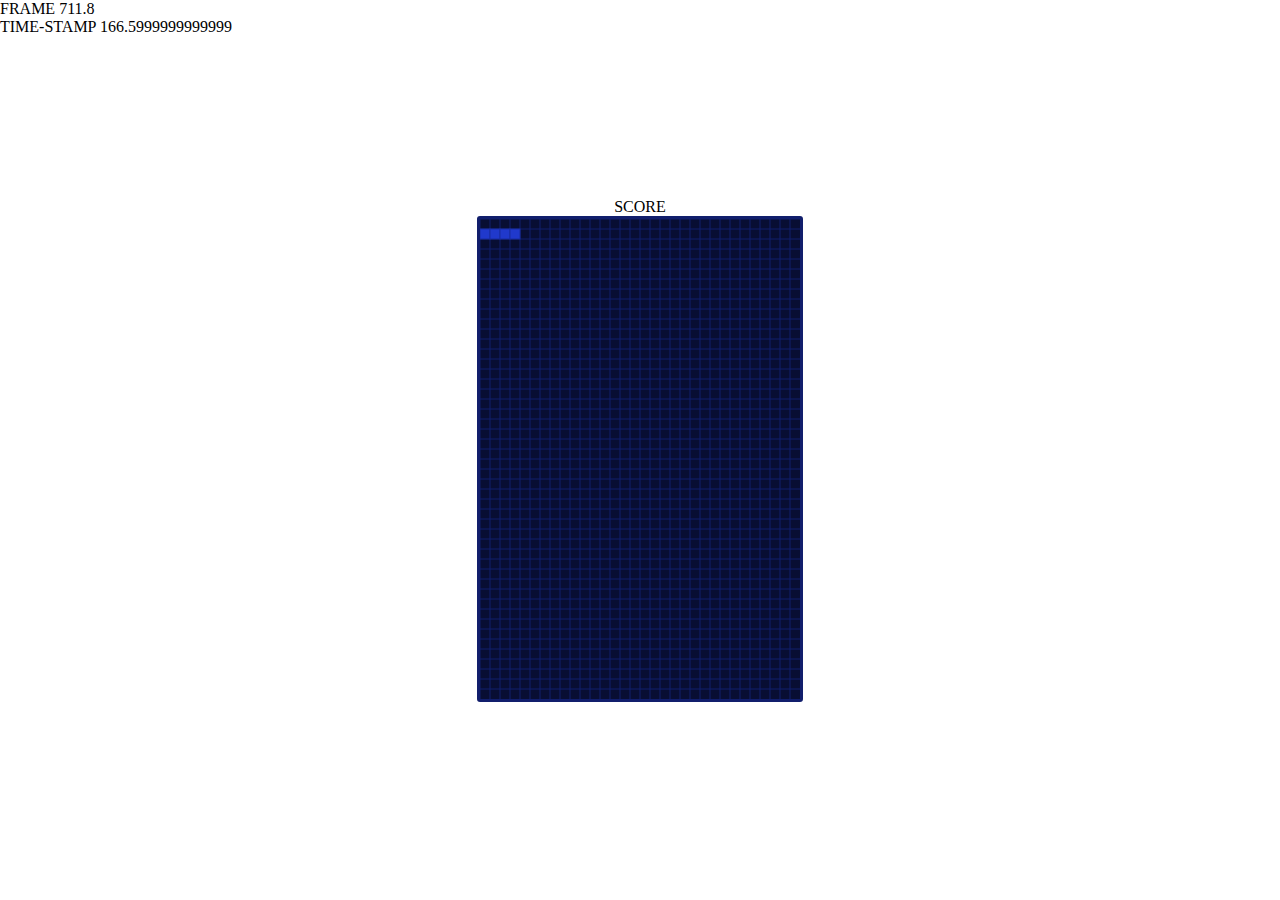
==== games/tetris/index.html @ 6eea1307 "Start creating tetris game" ====
<!DOCTYPE html>
<html>
  <head>
    <meta name="viewport" content="width=device-width, initial-scale=1">
    <meta charset="utf-8">
    
    <title>Tetris</title>
    
    <!-- Vector -->
    <script src="scripts/vector.js" type="text/javascript"></script>
    <!-- Block -->
    <script src="scripts/block.js" type="text/javascript"></script>
    <!-- Tetris Game Script -->
    <script src="scripts/tetris.js" type="text/javascript"></script>
    
    <!-- Custom CSS -->
    <link rel="stylesheet" href="css/main.css" type="text/css">
  </head>
  
  <body>
    <div id="debug">
      <div>FRAME <span id="frame"></span></div>
      <div>TIME-STAMP <span id="timestamp"></span></div>
    </div>
    
    <div class="center-box">
      <div class="score-box">
        SCORE <span id="score"></span>
      </div>
      
      <canvas id="game-canvas"></canvas>
    </div>
    
    <!-- JS Entry point -->
    <script src="scripts/main.js" type="text/javascript"></script>
  </body>
</html>
---- games/tetris/css/main.css ----
@import url('game.css');

* {
  margin: 0;
  padding: 0;
}
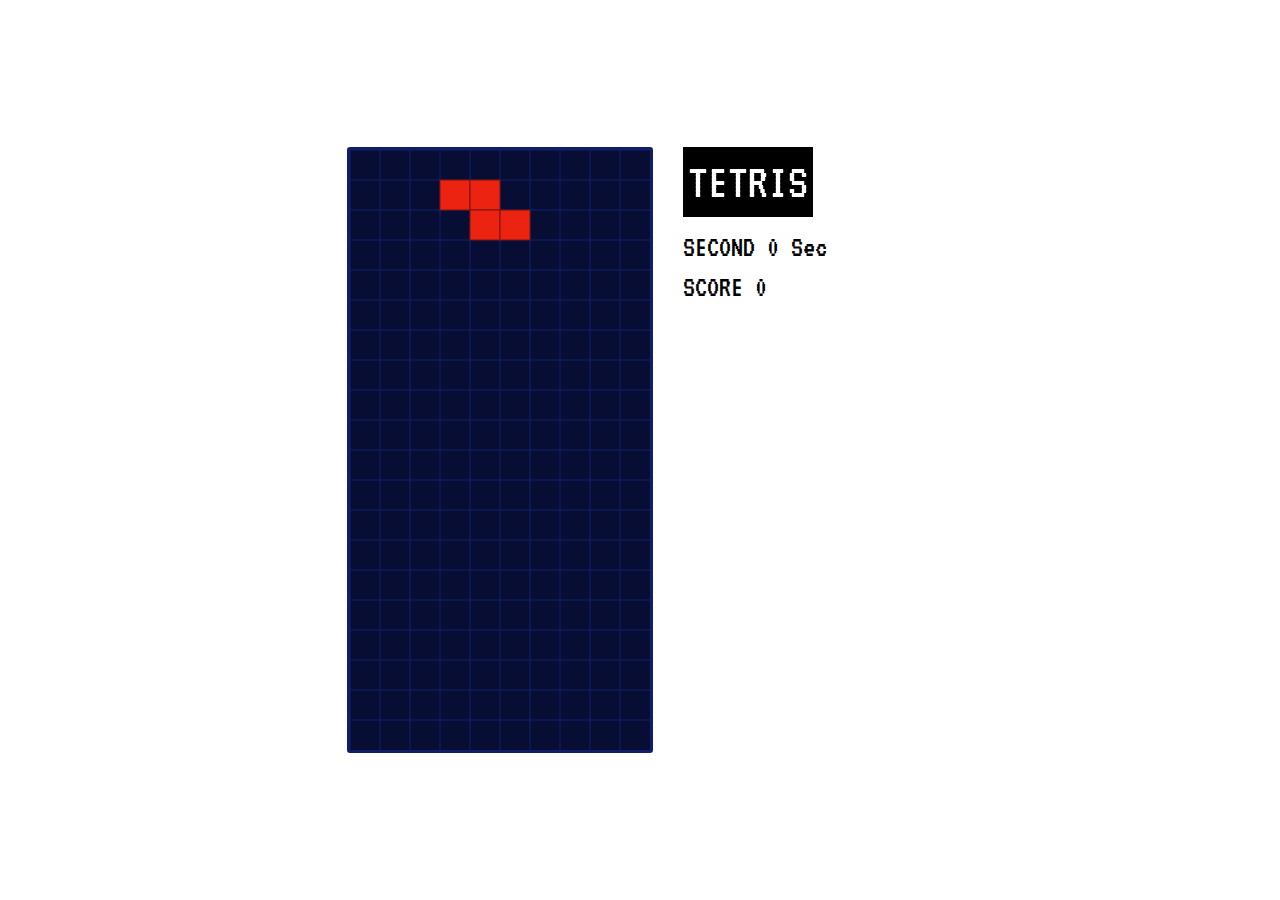
==== commit 2f9290a1: "Create Tetris Game" ====
--- a/games/tetris/index.html
+++ b/games/tetris/index.html
@@ -6,10 +6,12 @@
     
     <title>Tetris</title>
     
-    <!-- Vector -->
-    <script src="scripts/vector.js" type="text/javascript"></script>
     <!-- Block -->
     <script src="scripts/block.js" type="text/javascript"></script>
+    <!-- Screen -->
+    <script src="scripts/screen.js" type="text/javascript"></script>
+    <!-- Tetris Block Shapes -->
+    <script src="scripts/tetrisBlockShapes.js" type="text/javascript"></script>
     <!-- Tetris Game Script -->
     <script src="scripts/tetris.js" type="text/javascript"></script>
     
@@ -24,11 +26,17 @@
     </div>
     
     <div class="center-box">
-      <div class="score-box">
-        SCORE <span id="score"></span>
+      <div class="wrap">
+        <canvas id="game-canvas"></canvas>
+
+        <div id="item-box">
+          <div class="item title">TETRIS</div>
+          <div class="item">SECOND <span id="playtime"></span></div>
+          <div class="item">SCORE <span id="score"></span></div>
+          
+          <div class="item"><span id="status"></span></div>
+        </div>
       </div>
-      
-      <canvas id="game-canvas"></canvas>
     </div>
     
     <!-- JS Entry point -->
--- a/games/tetris/css/main.css
+++ b/games/tetris/css/main.css
@@ -1,3 +1,5 @@
+
+@import url('https://fonts.googleapis.com/css2?family=VT323&display=swap');
 
 @import url('game.css');
 
@@ -5,4 +7,3 @@
   margin: 0;
   padding: 0;
 }
-
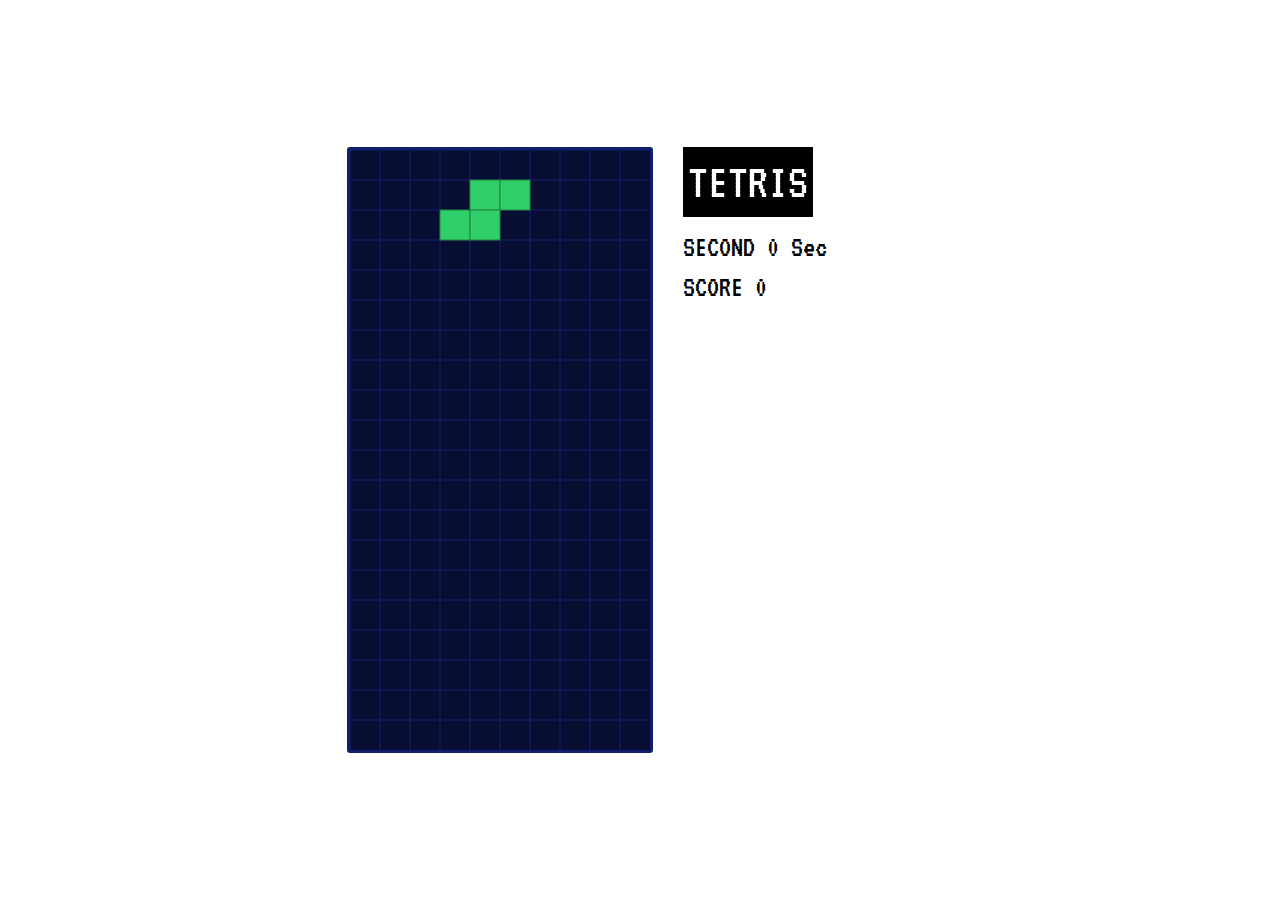
==== commit de3eb5fb: "Remove frame debug elements, scripts and styles" ====
--- a/games/tetris/index.html
+++ b/games/tetris/index.html
@@ -20,11 +20,6 @@
   </head>
   
   <body>
-    <div id="debug">
-      <div>FRAME <span id="frame"></span></div>
-      <div>TIME-STAMP <span id="timestamp"></span></div>
-    </div>
-    
     <div class="center-box">
       <div class="wrap">
         <canvas id="game-canvas"></canvas>
--- a/games/tetris/css/main.css
+++ b/games/tetris/css/main.css
@@ -1,8 +1,11 @@
 
+/* Google Fonts (VT323) */
 @import url('https://fonts.googleapis.com/css2?family=VT323&display=swap');
 
+/* Game Styles */
 @import url('game.css');
 
+/* Reset Styles */
 * {
   margin: 0;
   padding: 0;
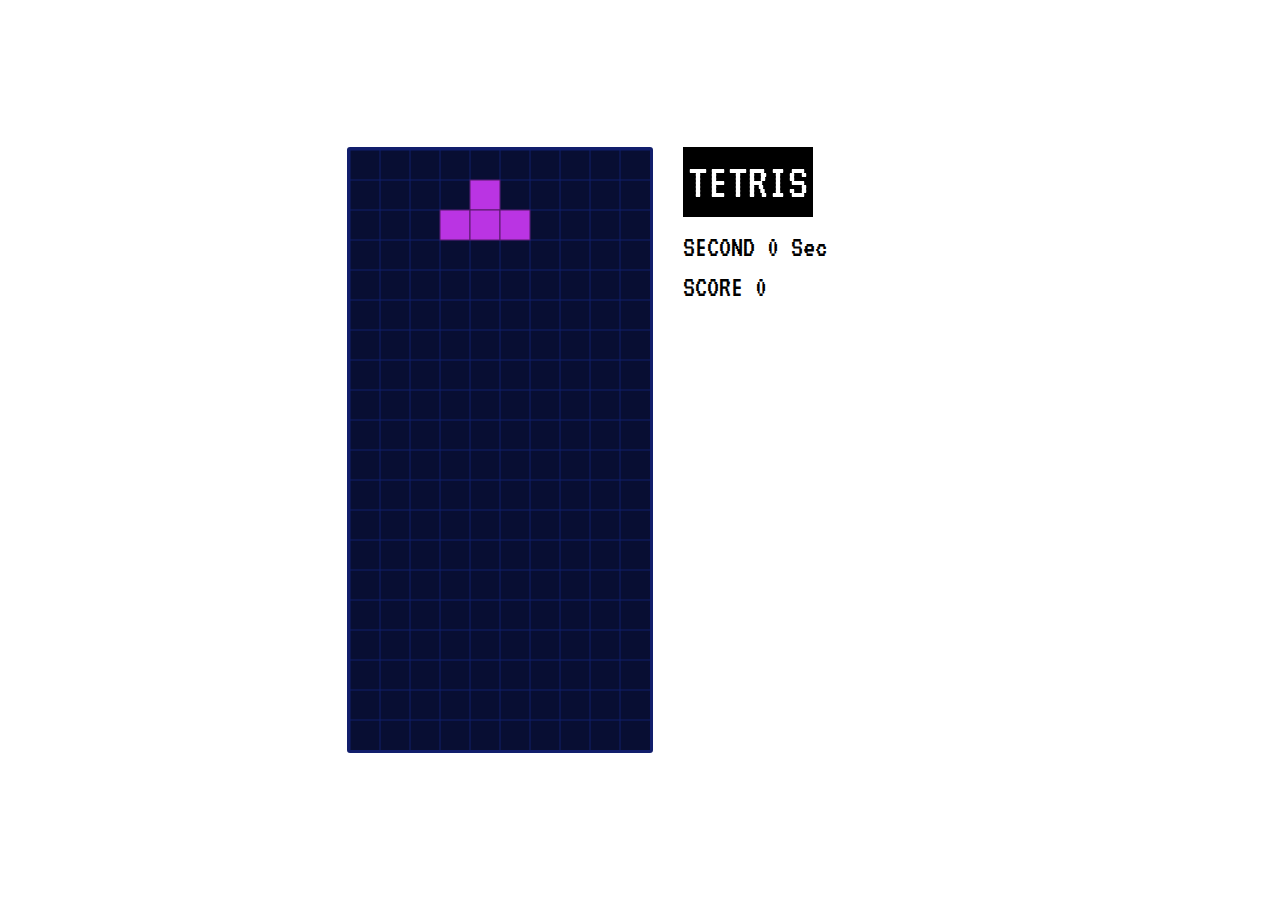
==== commit 5711b085: "Revert "Remove frame debug elements, scripts and styles"" ====
--- a/games/tetris/index.html
+++ b/games/tetris/index.html
@@ -20,6 +20,11 @@
   </head>
   
   <body>
+    <div id="debug">
+      <div>FRAME <span id="frame"></span></div>
+      <div>TIME-STAMP <span id="timestamp"></span></div>
+    </div>
+    
     <div class="center-box">
       <div class="wrap">
         <canvas id="game-canvas"></canvas>
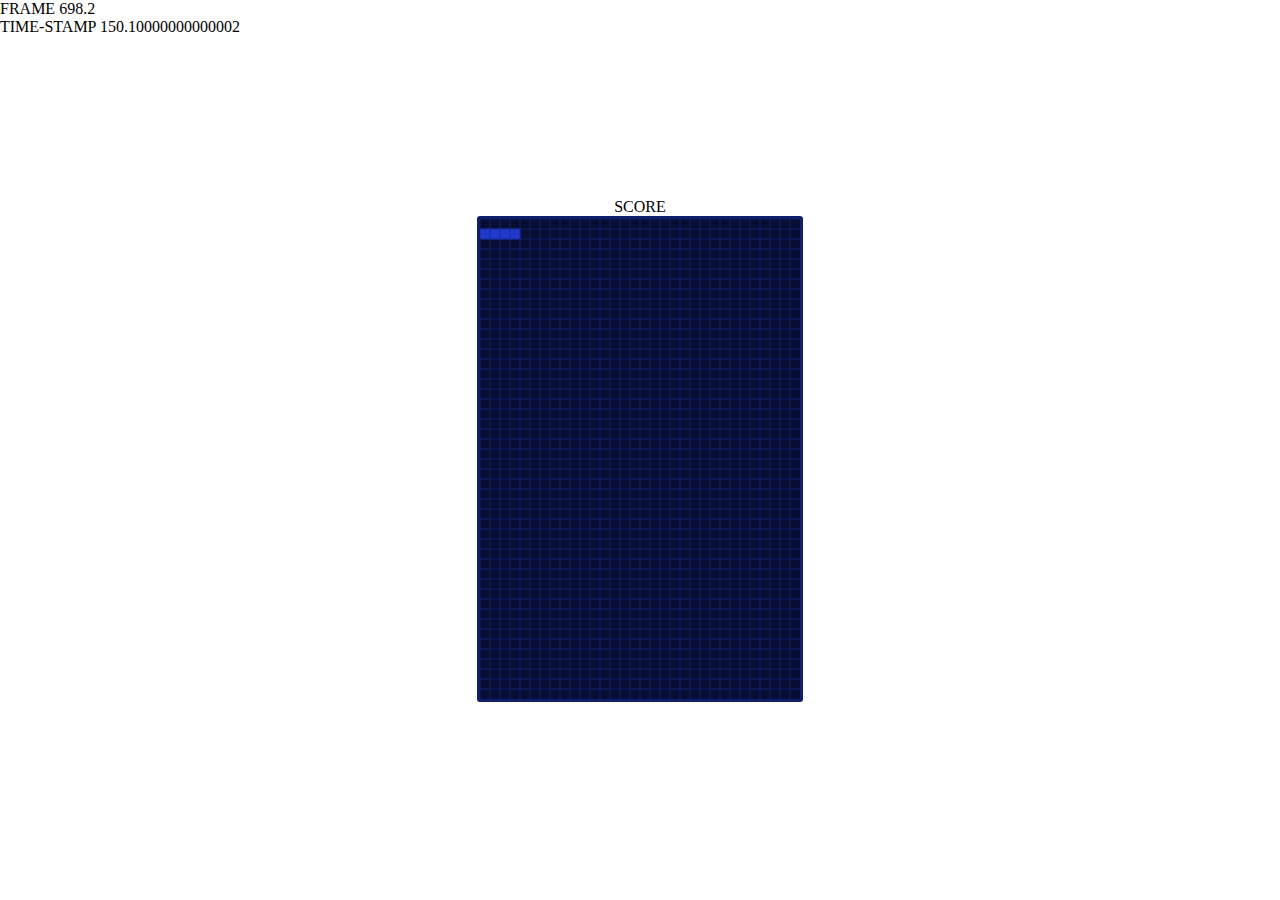
==== commit 372cb5bc: "Revert "2021-01-26 working"" ====
--- a/games/tetris/index.html
+++ b/games/tetris/index.html
@@ -6,12 +6,10 @@
     
     <title>Tetris</title>
     
+    <!-- Vector -->
+    <script src="scripts/vector.js" type="text/javascript"></script>
     <!-- Block -->
     <script src="scripts/block.js" type="text/javascript"></script>
-    <!-- Screen -->
-    <script src="scripts/screen.js" type="text/javascript"></script>
-    <!-- Tetris Block Shapes -->
-    <script src="scripts/tetrisBlockShapes.js" type="text/javascript"></script>
     <!-- Tetris Game Script -->
     <script src="scripts/tetris.js" type="text/javascript"></script>
     
@@ -26,17 +24,11 @@
     </div>
     
     <div class="center-box">
-      <div class="wrap">
-        <canvas id="game-canvas"></canvas>
-
-        <div id="item-box">
-          <div class="item title">TETRIS</div>
-          <div class="item">SECOND <span id="playtime"></span></div>
-          <div class="item">SCORE <span id="score"></span></div>
-          
-          <div class="item"><span id="status"></span></div>
-        </div>
+      <div class="score-box">
+        SCORE <span id="score"></span>
       </div>
+      
+      <canvas id="game-canvas"></canvas>
     </div>
     
     <!-- JS Entry point -->
--- a/games/tetris/css/main.css
+++ b/games/tetris/css/main.css
@@ -1,12 +1,8 @@
 
-/* Google Fonts (VT323) */
-@import url('https://fonts.googleapis.com/css2?family=VT323&display=swap');
-
-/* Game Styles */
 @import url('game.css');
 
-/* Reset Styles */
 * {
   margin: 0;
   padding: 0;
 }
+
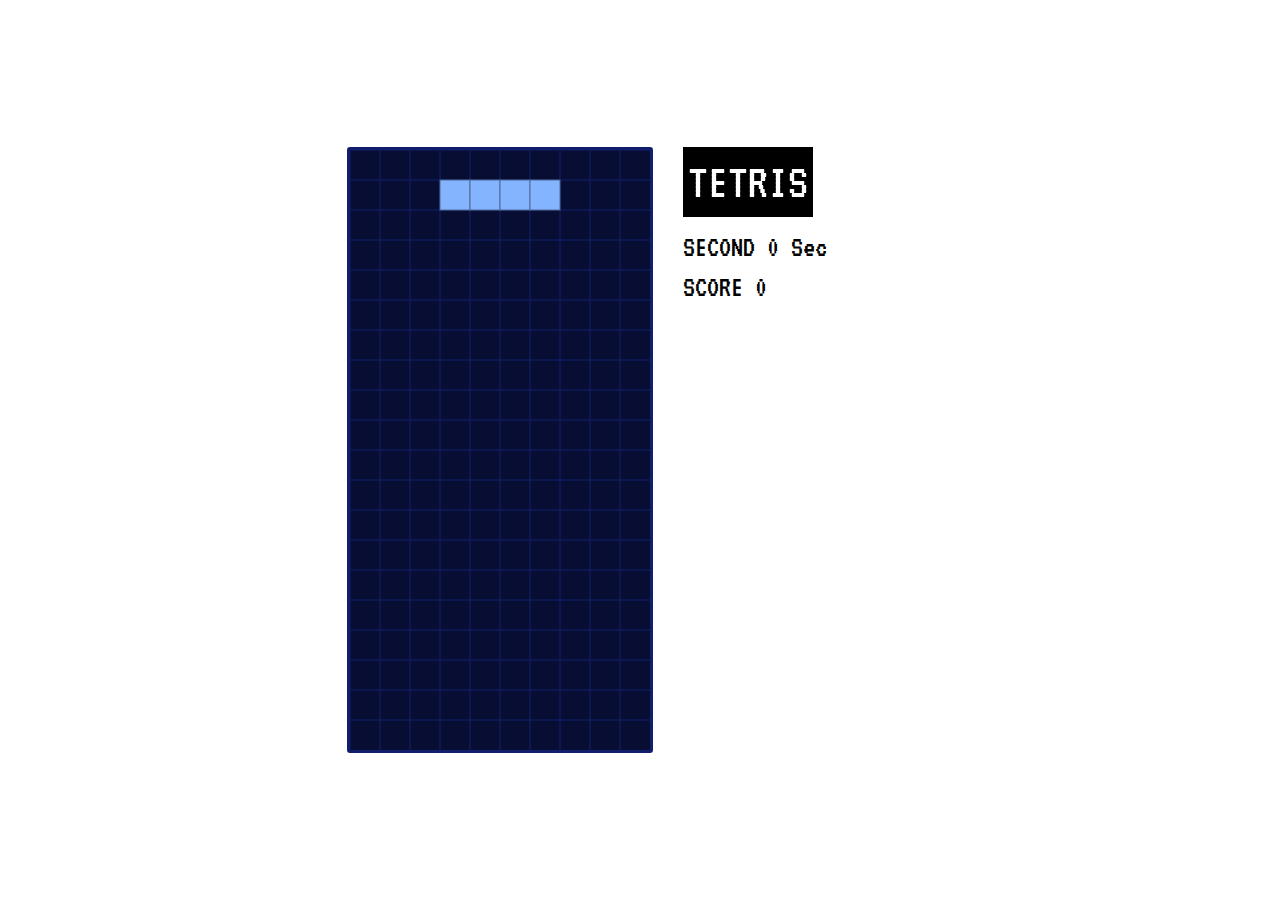
==== commit 202e2dd3: "Tetris game (#8)" ====
--- a/games/tetris/index.html
+++ b/games/tetris/index.html
@@ -6,10 +6,12 @@
     
     <title>Tetris</title>
     
-    <!-- Vector -->
-    <script src="scripts/vector.js" type="text/javascript"></script>
     <!-- Block -->
     <script src="scripts/block.js" type="text/javascript"></script>
+    <!-- Screen -->
+    <script src="scripts/screen.js" type="text/javascript"></script>
+    <!-- Tetris Block Shapes -->
+    <script src="scripts/tetrisBlockShapes.js" type="text/javascript"></script>
     <!-- Tetris Game Script -->
     <script src="scripts/tetris.js" type="text/javascript"></script>
     
@@ -18,17 +20,18 @@
   </head>
   
   <body>
-    <div id="debug">
-      <div>FRAME <span id="frame"></span></div>
-      <div>TIME-STAMP <span id="timestamp"></span></div>
-    </div>
-    
     <div class="center-box">
-      <div class="score-box">
-        SCORE <span id="score"></span>
+      <div class="wrap">
+        <canvas id="game-canvas"></canvas>
+
+        <div id="item-box">
+          <div class="item title">TETRIS</div>
+          <div class="item">SECOND <span id="playtime"></span></div>
+          <div class="item">SCORE <span id="score"></span></div>
+          
+          <div class="item"><span id="status"></span></div>
+        </div>
       </div>
-      
-      <canvas id="game-canvas"></canvas>
     </div>
     
     <!-- JS Entry point -->
--- a/games/tetris/css/main.css
+++ b/games/tetris/css/main.css
@@ -1,8 +1,12 @@
 
+/* Google Fonts (VT323) */
+@import url('https://fonts.googleapis.com/css2?family=VT323&display=swap');
+
+/* Game Styles */
 @import url('game.css');
 
+/* Reset Styles */
 * {
   margin: 0;
   padding: 0;
 }
-
